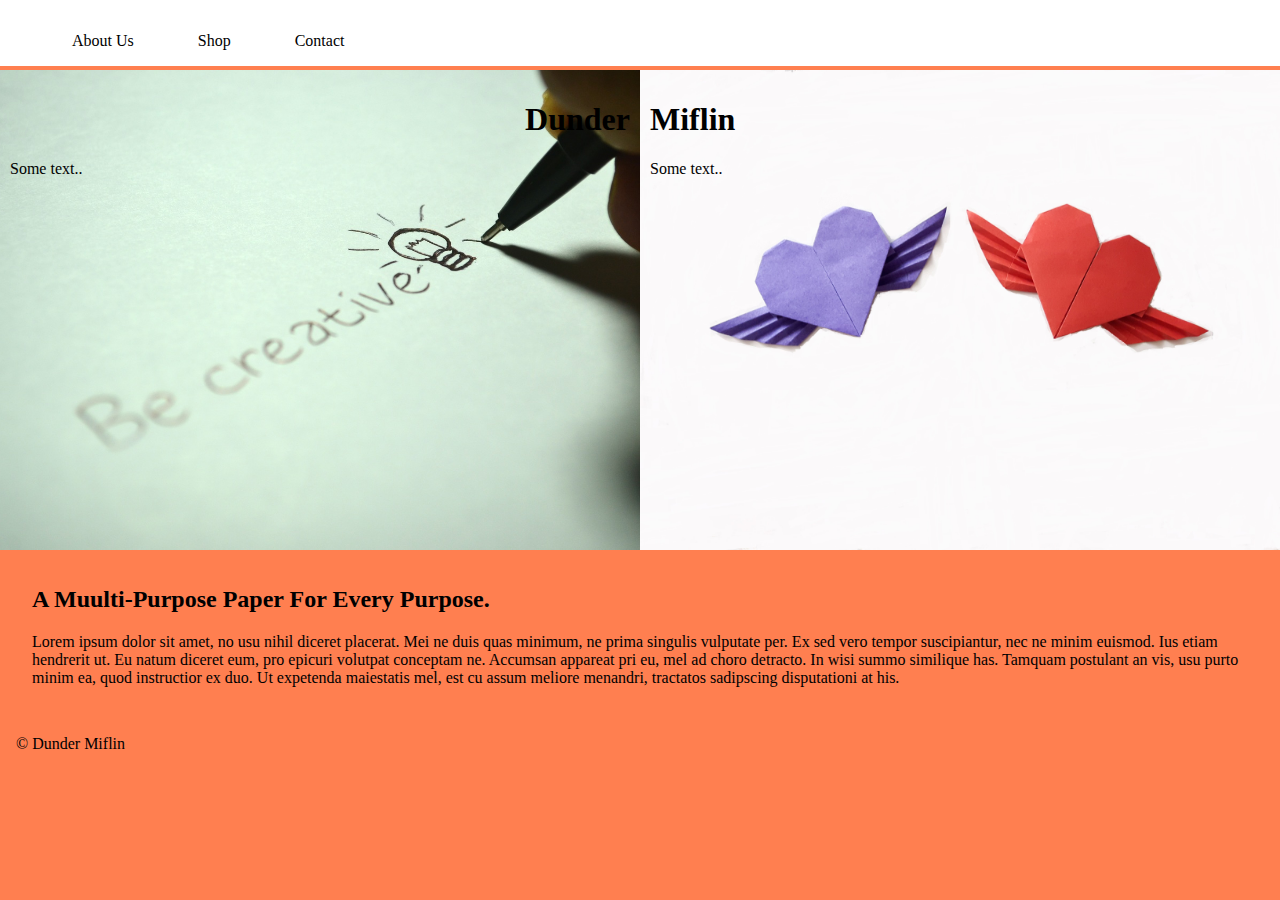
==== paper.html @ 8a682bfd "first commit" ====
<!DOCTYPE html>
<html>
<head>
	<title> Paper</title>
	<link rel="stylesheet" type="text/css" href="paper.css">
</head>
<body>
	<nav>
		<ul>
			<li> About Us</li>
			<li> Shop </li>
			<li>  Contact</li>
		</ul>
	</nav>


<div class="row">
  <div class="column"  id="split1" style="background-color:#aaa;">

    <h1 id="firstName">Dunder</h1>
    <p>Some text..</p>
  </div>
  <div class="column" id="split2" style="background-color:#bbb;">
    <h1 id="lastName">Miflin</h1>
    <p>Some text..</p>
  </div>
</div>

<div class="text">
	<h2> A Muulti-Purpose Paper For Every Purpose.</h2>
				<p>  Lorem ipsum dolor sit amet, no usu nihil diceret placerat. Mei ne duis quas minimum, ne prima singulis vulputate per. Ex sed vero tempor suscipiantur, nec ne minim euismod. Ius etiam hendrerit ut. Eu natum diceret eum, pro epicuri volutpat conceptam ne.

				Accumsan appareat pri eu, mel ad choro detracto. In wisi summo similique has. Tamquam postulant an vis, usu purto minim ea, quod instructior ex duo. Ut expetenda maiestatis mel, est cu assum meliore menandri, tractatos sadipscing disputationi at his.
				</p>
</div>

<footer>
<p> &copy; Dunder Miflin</p>
</footer>


</body>
</html>
---- paper.css ----
body{
	background-color: coral;
	margin: 0 auto;
}

/*  *************  Nav     &&&&&&&&&&&&&&&&&&&&&&&*/

nav{
	display: inline-block;
	background-color: white;
	width: 100%;

}

ul{
	list-style-type: none;
}

li{
	float: left;
	margin: 1rem 2rem;
}

/*   ))))))))))))))))    Big Image    <<<<<<<<<<<<<<<<<<<<<<<*/
/*

#splash {
	width: 100%;
	object-fit: cover;
	height: 30rem;
}*/


* {
    box-sizing: border-box;
}


.column {
    float: left;
    width: 50%;
    padding: 10px;
    height: 30rem; 
}

#split1{
	background-image: url(images/createBulb.jpg);
	background-repeat: no-repeat;
    background-size: auto;
    background-position: center;
    background-size: cover;
}

#split2{
	background-image: url(images/wingedHearts.jpg);
	background-repeat: no-repeat;
    background-size: auto;
    background-position: center;
    background-size: cover;
}

#firstName{
	text-align: right;
}
#lastName{
	text-align: left;
}

.row:after {
    content: "";
    display: table;
    clear: both;
}
/*   &&&&&&&&&&&            Main Section      &&&&&&&&&&*/

.text {
	padding: 1rem 2rem;
}


/*   $$$$$$$$$$       FOOTER      $$$$$$$$$$$$$$$$$*/

footer{
	padding: 0rem 1rem;
}


@media screen and (max-width: 600px) {
    .column {
    	height: 16rem;
        width: 100%;
    }

	#firstName{
		text-align: bottom;
	}
	#lastName{
		text-align: top;
	}







}
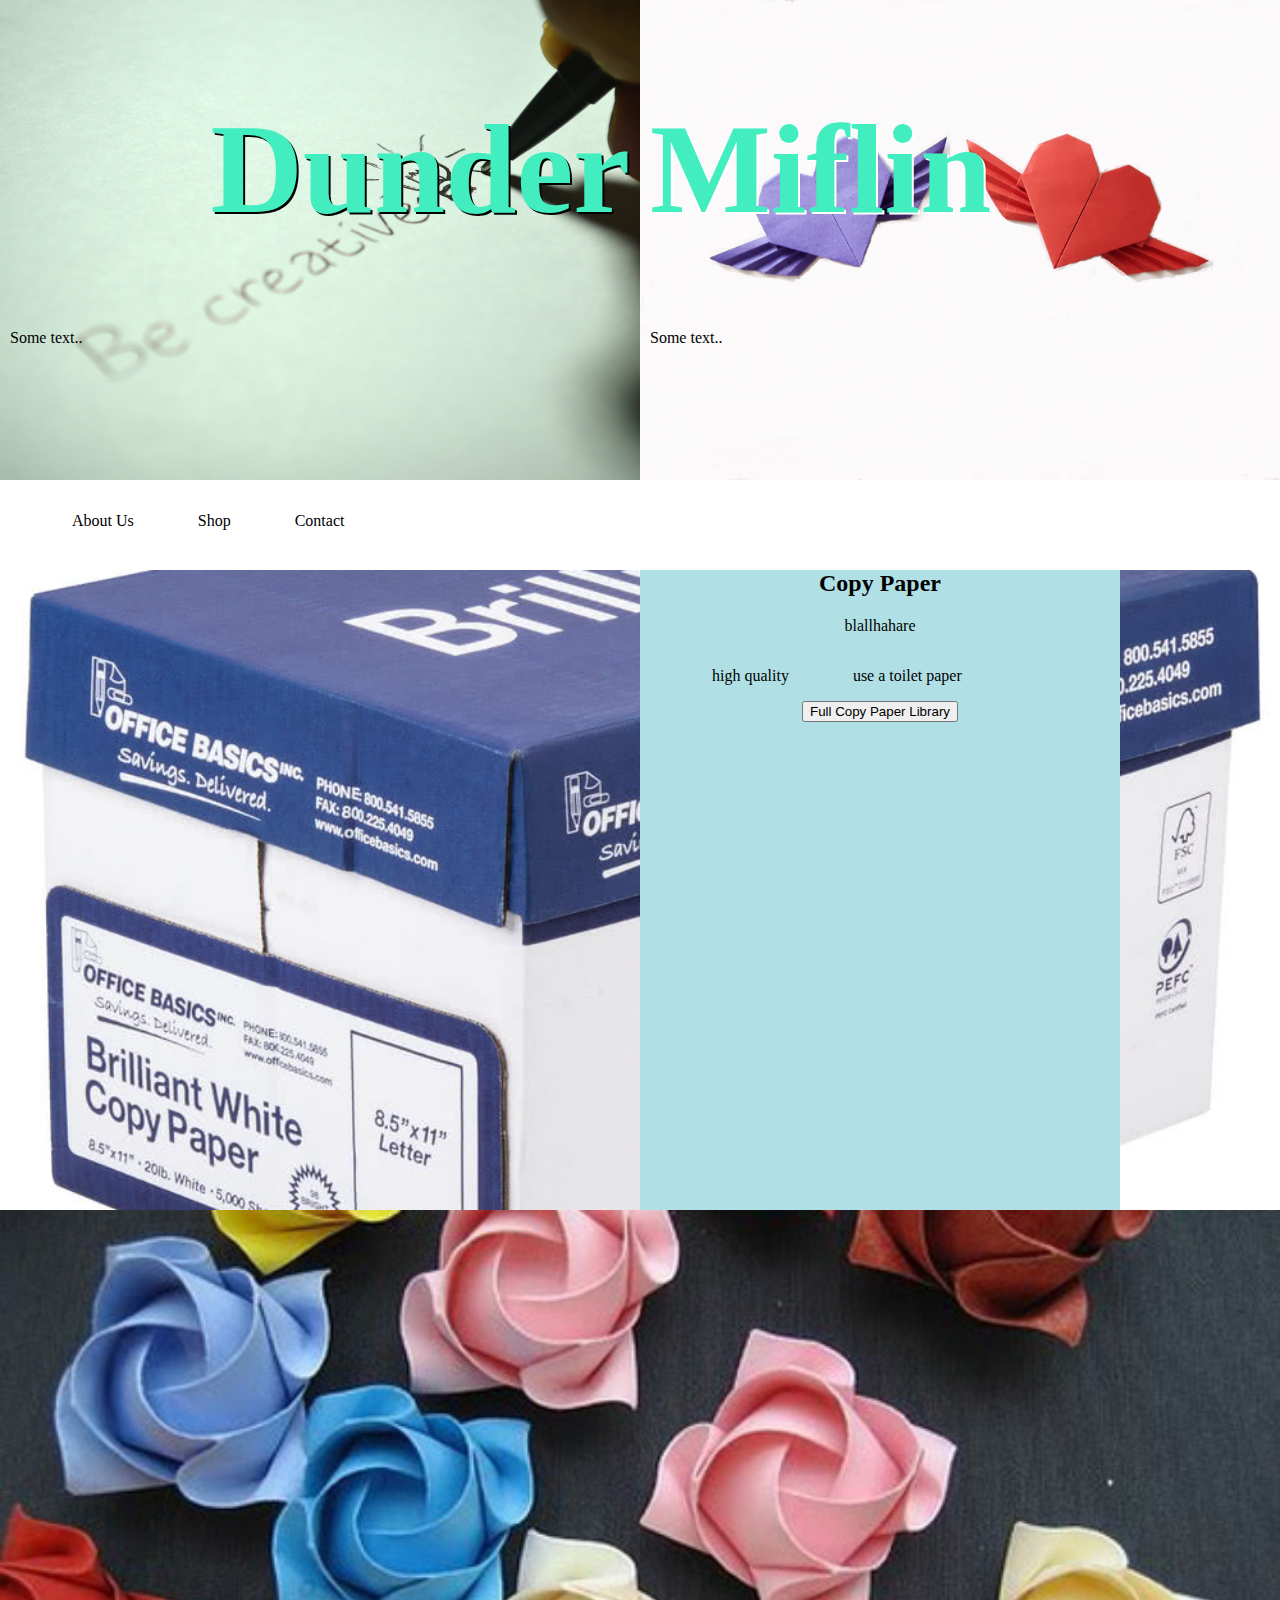
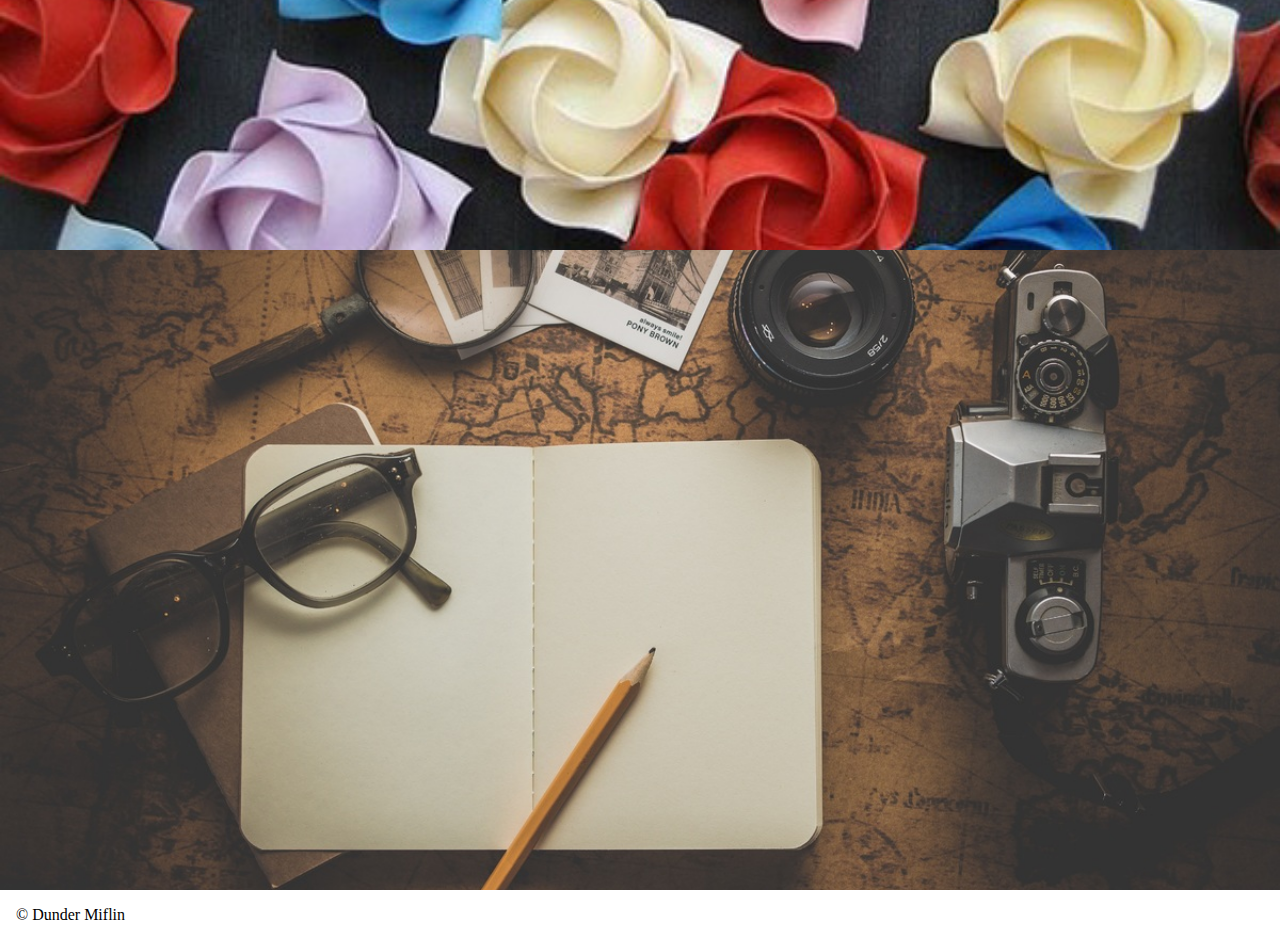
==== commit 76735516: "Over haul" ====
--- a/paper.html
+++ b/paper.html
@@ -5,38 +5,69 @@
 	<link rel="stylesheet" type="text/css" href="paper.css">
 </head>
 <body>
-	<nav>
-		<ul>
-			<li> About Us</li>
-			<li> Shop </li>
-			<li>  Contact</li>
-		</ul>
-	</nav>
+	
 
+			<div class="row">
+			  <div class="column"  id="split1" style="background-color:#aaa;">
 
-<div class="row">
-  <div class="column"  id="split1" style="background-color:#aaa;">
+			    <h1 id="firstName">Dunder</h1>
+			    <p>Some text..</p>
+			  </div>
+			  <div class="column" id="split2" style="background-color:#bbb;">
+			    <h1 id="lastName">Miflin</h1>
+			    <p>Some text..</p>
+			  </div>
+			</div>
 
-    <h1 id="firstName">Dunder</h1>
-    <p>Some text..</p>
-  </div>
-  <div class="column" id="split2" style="background-color:#bbb;">
-    <h1 id="lastName">Miflin</h1>
-    <p>Some text..</p>
-  </div>
-</div>
+			    <nav>
+					<ul>
+						<li> About Us</li>
+						<li> Shop </li>
+						<li>  Contact</li>
+					</ul>
+				</nav>
 
-<div class="text">
-	<h2> A Muulti-Purpose Paper For Every Purpose.</h2>
-				<p>  Lorem ipsum dolor sit amet, no usu nihil diceret placerat. Mei ne duis quas minimum, ne prima singulis vulputate per. Ex sed vero tempor suscipiantur, nec ne minim euismod. Ius etiam hendrerit ut. Eu natum diceret eum, pro epicuri volutpat conceptam ne.
+				<!-- <div class="text">
+					<h2> A Multi-Purpose Paper For Every Purpose.</h2>
+								<p>  Lorem ipsum dolor sit amet, no usu nihil diceret placerat. Mei ne duis quas minimum, ne prima singulis vulputate per. Ex sed vero tempor suscipiantur, nec ne minim euismod. Ius etiam hendrerit ut. Eu natum diceret eum, pro epicuri volutpat conceptam ne.
 
-				Accumsan appareat pri eu, mel ad choro detracto. In wisi summo similique has. Tamquam postulant an vis, usu purto minim ea, quod instructior ex duo. Ut expetenda maiestatis mel, est cu assum meliore menandri, tractatos sadipscing disputationi at his.
-				</p>
-</div>
+								Accumsan appareat pri eu, mel ad choro detracto. In wisi summo similique has. Tamquam postulant an vis, usu purto minim ea, quod instructior ex duo. Ut expetenda maiestatis mel, est cu assum meliore menandri, tractatos sadipscing disputationi at his.
+								</p>
+				</div> -->
 
-<footer>
-<p> &copy; Dunder Miflin</p>
-</footer>
+				<div id="copyPaper">
+					
+
+					 <div class="copyBlurb">
+					 	<!-- <img src="images/copyBundle.jpg" id="copyPaperSmall"> -->
+					 	<h2>Copy Paper</h2>
+					 	<p>  blallhahare</p>
+					 	   <ul>
+					 	   	<li>high quality</li>
+					 	   	<li> use a toilet paper</li>
+					 	   </ul>
+					 	   <button> Full Copy Paper Library</button>
+					 </div>
+
+					
+				</div>
+
+				<!--   **************************************** -->
+
+				<div id="artsAndCrafts">
+					
+				</div>
+				<div id="notebooks">
+					
+				</div>
+
+				<div id="email">
+					
+				</div>
+
+				<footer>
+				   <p> &copy; Dunder Miflin</p>
+				</footer>
 
 
 </body>
--- a/paper.css
+++ b/paper.css
@@ -1,5 +1,5 @@
 body{
-	background-color: coral;
+	
 	margin: 0 auto;
 }
 
@@ -19,6 +19,10 @@
 li{
 	float: left;
 	margin: 1rem 2rem;
+}
+
+h1{
+	font-size: 8em;
 }
 
 /*   ))))))))))))))))    Big Image    <<<<<<<<<<<<<<<<<<<<<<<*/
@@ -61,9 +65,13 @@
 
 #firstName{
 	text-align: right;
+	color: #42edbf;
+	text-shadow: 2px 2px black;
 }
 #lastName{
 	text-align: left;
+	color: #42edbf;
+	text-shadow: 2px 2px white;
 }
 
 .row:after {
@@ -78,14 +86,98 @@
 }
 
 
+/*   *********************         Copy Paper    ***************************/
+
+#copyPaper{
+	background-image: url(images/copyp.jpg);
+	background-repeat: no-repeat;
+    background-size: auto;
+    background-position: center;
+    background-size: cover;
+    height: 40rem;
+}
+
+
+/*#copyPaperSmall{
+	height: 5rem;
+	width: 5rem;
+	float: left;
+
+	object-fit: contain;
+}*/
+
+.copyBlurb{
+	width: 30rem;
+	text-align: center;
+	height: 40rem;
+	margin: 0rem 2rem 2rem 40rem;
+
+	background-color: powderblue;
+}
+
+/*  &&&&&&&&&&&&&&&&&&&&&&&&&&&  Arts N Crafts   #####################*/
+
+
+#artsAndCrafts{
+	background-image: url(images/origami-23.jpg);
+	background-repeat: no-repeat;
+    background-size: auto;
+    background-position: center;
+    background-size: cover;
+    height: 40rem;
+
+}
+/*))))))))))))))))))))))))))))     Notebooks   ((((((((((((((((((((((((((((((*/
+#notebooks{
+	background-image: url(images/adventure.jpg);
+	background-repeat: no-repeat;
+    background-size: auto;
+    background-position: center;
+    background-size: cover;
+    height: 40rem;
+
+}
+
+
+#email{
+
+
+}
+
+
+
+
+
+
+
+
 /*   $$$$$$$$$$       FOOTER      $$$$$$$$$$$$$$$$$*/
 
 footer{
 	padding: 0rem 1rem;
+
 }
+/*  )))))))))))))))      Break Points     ((((((((((((((((((((((*/
+
+@media screen and (max-width: 600px) {
+
+	h1{
+		font-size: 5em;
+	}
+    .column {
+    	height: 16rem;
+        width: 100%;
+    }
+
+	#firstName{
+		text-align: bottom;
+	}
+	#lastName{
+		text-align: top;
+	}
 
 
-@media screen and (max-width: 600px) {
+@media screen and (max-width: 400px) {
     .column {
     	height: 16rem;
         width: 100%;
@@ -100,8 +192,4 @@
 
 
 
-
-
-
-
 }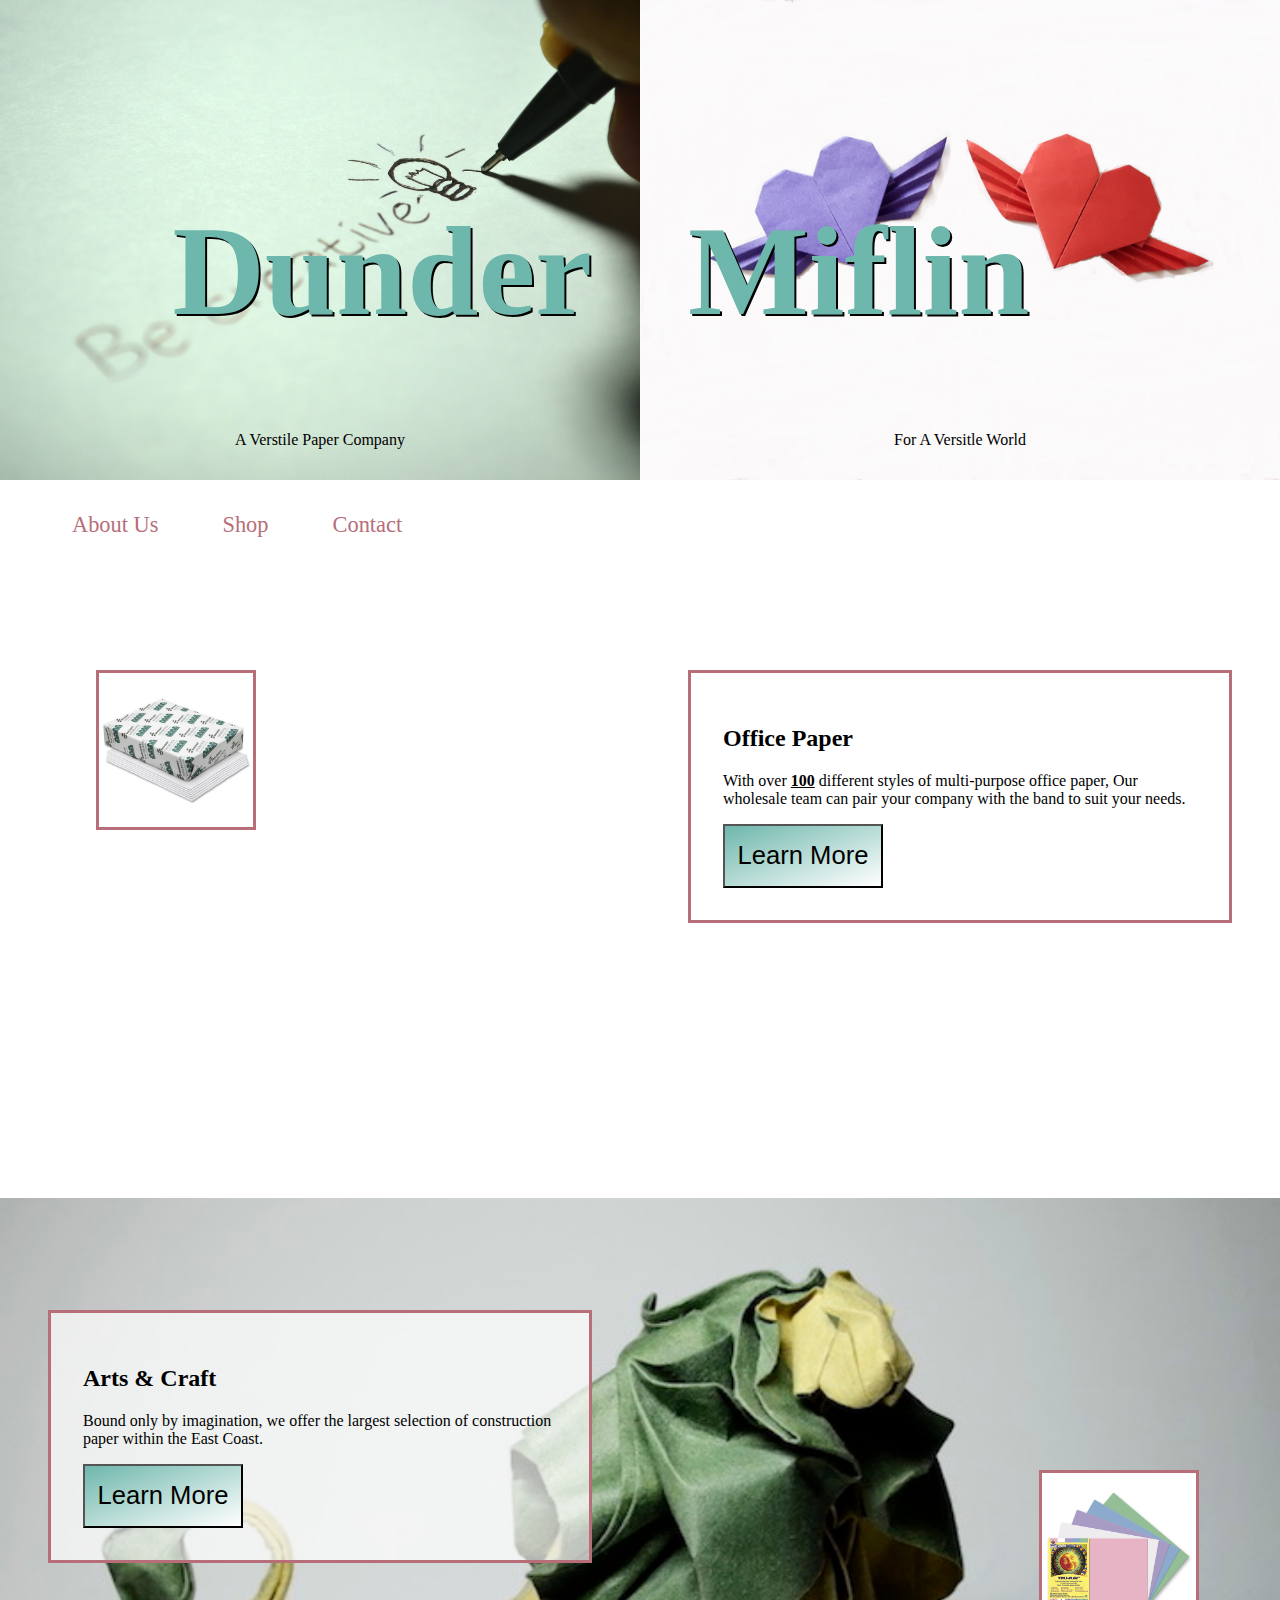
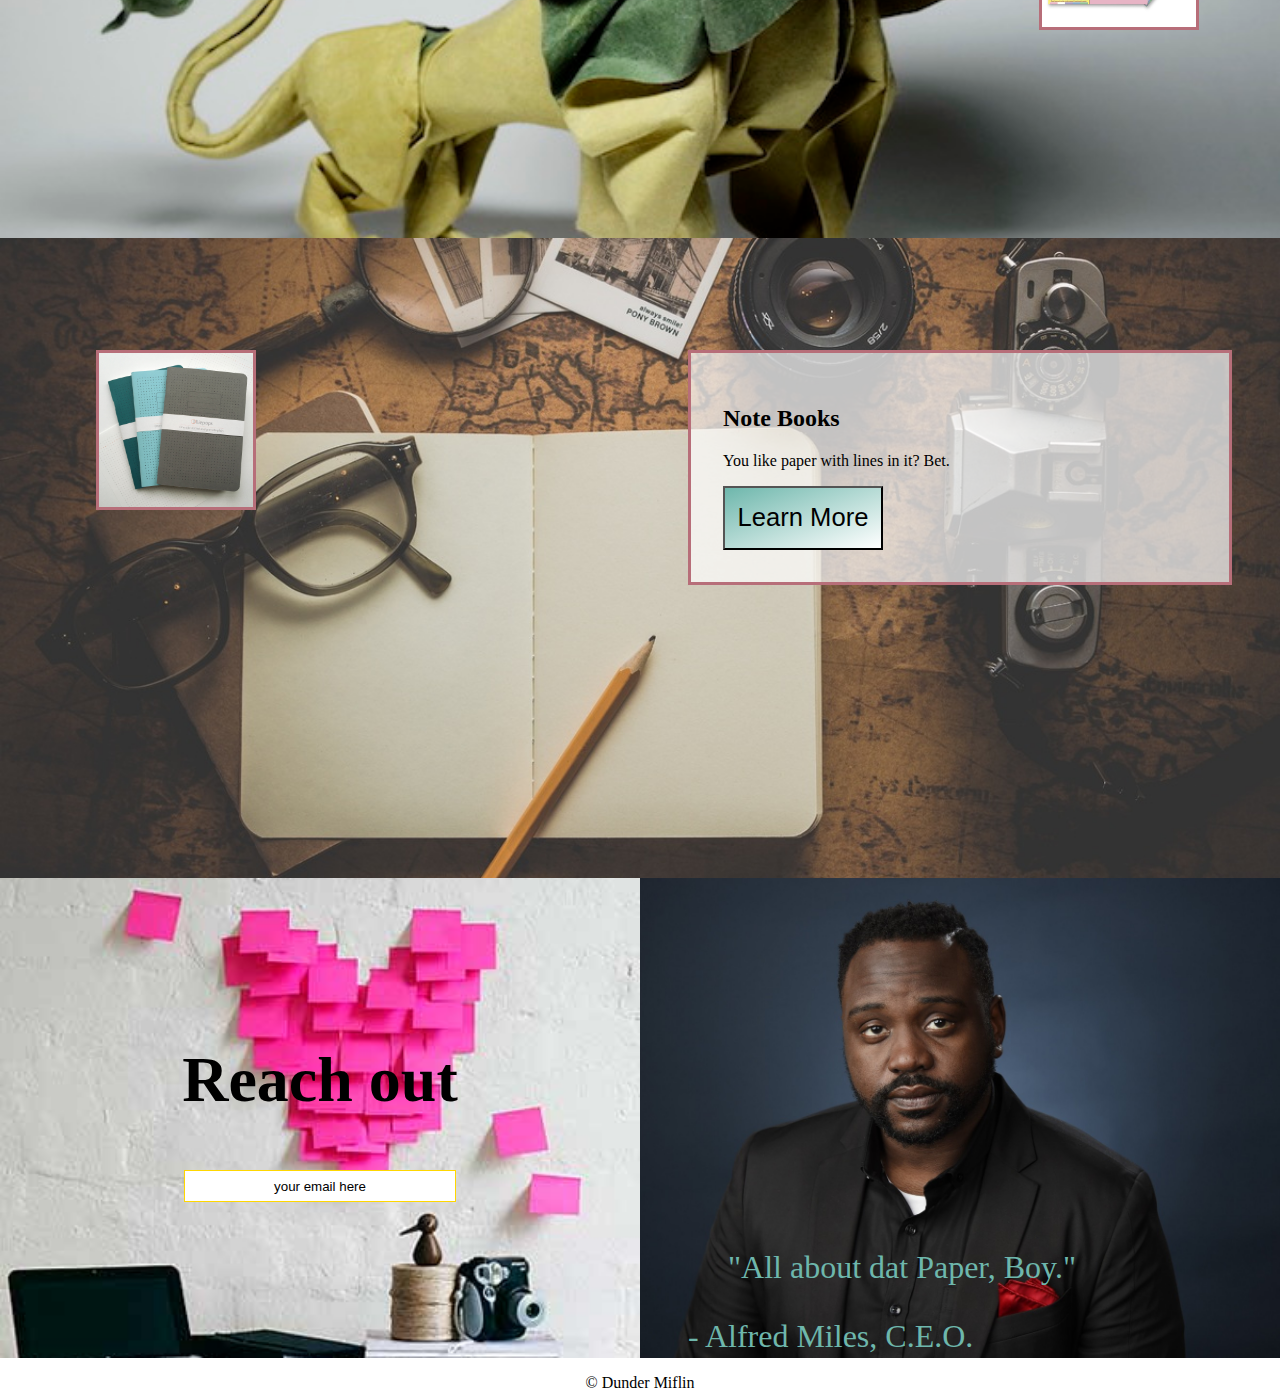
==== commit 7bda510e: "so many updates" ====
--- a/paper.html
+++ b/paper.html
@@ -3,72 +3,156 @@
 <head>
 	<title> Paper</title>
 	<link rel="stylesheet" type="text/css" href="paper.css">
+	<meta name="viewport" content="width=device-width, initial-scale=1">
+
 </head>
 <body>
 	
-
-			<div class="row">
+			<div class="row" id="bigScreen">
 			  <div class="column"  id="split1" style="background-color:#aaa;">
 
 			    <h1 id="firstName">Dunder</h1>
-			    <p>Some text..</p>
+			    <p class="slogan"> A Verstile Paper Company</p>
 			  </div>
 			  <div class="column" id="split2" style="background-color:#bbb;">
-			    <h1 id="lastName">Miflin</h1>
-			    <p>Some text..</p>
+			    <h1 id="lastName">  Miflin</h1>
+			    <p class="slogan"> For A Versitle World</p>
 			  </div>
 			</div>
-
-			    <nav>
+            
+			    <nav id="navbar">
 					<ul>
-						<li> About Us</li>
-						<li> Shop </li>
+						<li > About Us</li>
+						<li > Shop </li>
 						<li>  Contact</li>
 					</ul>
 				</nav>
+            
+		
+                <div class="row" id="copyPaper">
+                	<div class="column">
+                		
+                		<img src="images/copyBundle.jpg" id="copyPaperSmall" class="growImage">
+                		     <div class="copyAd summary">
+                		     	<h2> Copy Paper, 8 1/2" x 11" </h2>
+                		     	   <h3> Item #: 135848 | Model #: 135848-WH</h3>
+                		     	   <p>  It's just paper.
+                		     	   </p>
 
-				<!-- <div class="text">
-					<h2> A Multi-Purpose Paper For Every Purpose.</h2>
-								<p>  Lorem ipsum dolor sit amet, no usu nihil diceret placerat. Mei ne duis quas minimum, ne prima singulis vulputate per. Ex sed vero tempor suscipiantur, nec ne minim euismod. Ius etiam hendrerit ut. Eu natum diceret eum, pro epicuri volutpat conceptam ne.
+                		     	
+                		     </div>
+                		
+                	</div>
+                	<div class="column">
+                		<div class="summary copyAd2">
+                		   <h2> Office Paper </h2>
+					 	  <p>
+					 	  	 With over <b><u>100</u></b> different styles of multi-purpose office paper, Our wholesale team can pair your company with the band to suit your needs.
+					 	  </p>
+                		   <button> Learn More</button>
 
-								Accumsan appareat pri eu, mel ad choro detracto. In wisi summo similique has. Tamquam postulant an vis, usu purto minim ea, quod instructior ex duo. Ut expetenda maiestatis mel, est cu assum meliore menandri, tractatos sadipscing disputationi at his.
-								</p>
-				</div> -->
 
-				<div id="copyPaper">
+                		</div>
+                	</div>
+                </div>
 					
+				
 
-					 <div class="copyBlurb">
-					 	<!-- <img src="images/copyBundle.jpg" id="copyPaperSmall"> -->
-					 	<h2>Copy Paper</h2>
-					 	<p>  blallhahare</p>
-					 	   <ul>
-					 	   	<li>high quality</li>
-					 	   	<li> use a toilet paper</li>
-					 	   </ul>
-					 	   <button> Full Copy Paper Library</button>
-					 </div>
+				    <div class="row" id="artsAndCrafts">
+	                	<div class="column">
+	                		<div class="aNcAd2 summary"> 
+	                		  <h2> Arts &amp; Craft</h2>
+					 	 
+					 	<p> Bound only by imagination, we offer the largest selection of construction paper within the East Coast. </p>
+					 	<button> Learn More</button>
+	                	</div>
+	                	</div>
+	                	<div class="column">
+	                		<img src="images/conPaper.jpg" id="aNcSmall" class="growImage"> 
 
-					
-				</div>
+	                		<div class="aNcAd">
+                		     	<h2> Copy Paper, 8 1/2" x 11" </h2>
+                		     	   <h3> Item #: 135848 | Model #: 135848-WH</h3>
+                		     	   <p>  Still just paper.
+                		     	   </p>
 
-				<!--   **************************************** -->
+                		     	
+                		     </div>
+	                	</div>
+                    </div>
 
-				<div id="artsAndCrafts">
-					
-				</div>
-				<div id="notebooks">
-					
-				</div>
 
-				<div id="email">
-					
-				</div>
+                    <div class="row" id="notebooks">
+	                	<div class="column">
+	                		<img src="images/notebooks.jpg" id="nbSmall" class="growImage">
+
+	                		<div class="nbAd summary">
+                		     	<h2> Copy Paper, 8 1/2" x 11" </h2>
+                		     	   <h3> Item #: 135848 | Model #: 135848-WH</h3>
+                		     	   <p>  Still just paper.
+                		     	   </p>
+
+                		     	   <div class="aNcAd">
+                		     	<h2> Copy Paper, 8 1/2" x 11" </h2>
+                		     	   <h3> Item #: 135848 | Model #: 135848-WH</h3>
+                		     	   <p>  Still just paper.
+                		     	   </p>
+
+                		     	
+                		     </div>	  
+                		     </div>
+	                	</div>
+	                	<div class="column">
+	                	<div class="summary nbAd2"> 
+	                		<h2> Note Books</h2>
+					 	
+					 	<p>  You like paper with lines in it?  Bet.</p>
+					 	   <button> Learn More</button>
+					    </div>
+					    </div>
+	                </div>
+
+	                <div class="row" id="finalwords">
+	                	<div class="column" id="CEOsidepic">
+	                	    <div id="email">
+	                	    	<h2> Reach out</h2>
+
+	                	    	<input type="text" name="email" value="your email here">
+	                	    </div>
+
+
+	                		
+	                	</div>
+	                	<div class="column" id="CEO">
+                          <div id="email2">
+	                	    	<h2> Reach out</h2>
+
+	                	    	<input type="text" name="email" value="your email here">
+	                	    </div>
+
+
+	                      <div id="qoute">
+	                		<p>
+	                			<blockquote> "All about dat Paper, Boy."</blockquote>
+	                			
+	                			 - Alfred Miles, C.E.O.
+	                		</p>
+	                		</div>
+					    </div>
+	                </div>
+                   
+                   
+
+
+			
 
 				<footer>
-				   <p> &copy; Dunder Miflin</p>
+					<div id="footerNotes">
+						<p> &copy; Dunder Miflin</p>
+					</div>
+				   
 				</footer>
 
-
+   <script type="text/javascript" src="paper.js"></script>
 </body>
 </html>--- a/paper.css
+++ b/paper.css
@@ -1,7 +1,22 @@
-body{
-	
+body{	
 	margin: 0 auto;
 }
+
+button{
+	height: 4rem;
+	width: 10rem;
+	background: linear-gradient(to bottom right, #6EB7AC, #ffffff);
+	color:black;
+	font-size: 1.6em;
+}
+
+input{
+	border: 1px solid gold;
+	width: 17rem;
+	height: 2rem;
+	text-align: center;
+}
+
 
 /*  *************  Nav     &&&&&&&&&&&&&&&&&&&&&&&*/
 
@@ -9,7 +24,10 @@
 	display: inline-block;
 	background-color: white;
 	width: 100%;
-
+}
+
+.fixed-nav nav{
+	position: fixed;
 }
 
 ul{
@@ -19,20 +37,22 @@
 li{
 	float: left;
 	margin: 1rem 2rem;
-}
+	color: #B76E79;
+	font-size: 1.4em;
+
+}
+
+li:hover {
+	color: #6EB7AC;
+	font-weight: bold;
+}
+
 
 h1{
 	font-size: 8em;
 }
 
 /*   ))))))))))))))))    Big Image    <<<<<<<<<<<<<<<<<<<<<<<*/
-/*
-
-#splash {
-	width: 100%;
-	object-fit: cover;
-	height: 30rem;
-}*/
 
 
 * {
@@ -45,9 +65,10 @@
     width: 50%;
     padding: 10px;
     height: 30rem; 
-}
-
-#split1{
+    padding: 7rem 3rem 3rem 3rem;
+}
+
+#split1 {
 	background-image: url(images/createBulb.jpg);
 	background-repeat: no-repeat;
     background-size: auto;
@@ -55,7 +76,7 @@
     background-size: cover;
 }
 
-#split2{
+#split2 {
 	background-image: url(images/wingedHearts.jpg);
 	background-repeat: no-repeat;
     background-size: auto;
@@ -65,31 +86,75 @@
 
 #firstName{
 	text-align: right;
-	color: #42edbf;
+	color: #6EB7AC;
 	text-shadow: 2px 2px black;
+	word-spacing: 2px;
 }
 #lastName{
 	text-align: left;
-	color: #42edbf;
-	text-shadow: 2px 2px white;
-}
+	color: #6EB7AC;
+	text-shadow: 2px 2px black;
+	word-spacing: 2px;
+}
+
+.slogan{
+	text-align: center;
+}
+
 
 .row:after {
     content: "";
     display: table;
     clear: both;
 }
-/*   &&&&&&&&&&&            Main Section      &&&&&&&&&&*/
+
+.summary{
+	background-color: rgba(255, 255, 255, 0.7);
+	padding: 2rem;
+	border: 3px solid #B76E79;
+
+}
+/*   &&&&&&&&&&&            Paper types section      &&&&&&&&&&*/
 
 .text {
 	padding: 1rem 2rem;
 }
 
+.growImage {
+	-webkit-transition: width 2s, height 2s, -webkit-transform 2s; 
+    transition: width 2s, height 2s, transform 2s;
+}
+
+.growImage:hover{
+	transform: scale(1.9);
+  -moz-transform: scale(1.9);
+
+}
+
+.copyAd{
+	visibility: hidden;
+	float: left;
+	
+
+}
+
+.aNcAd{
+	visibility: hidden;
+	float: left;
+	
+}
+
+.nbAd{
+	visibility: hidden;
+	float: left;
+	
+	
+}
 
 /*   *********************         Copy Paper    ***************************/
 
 #copyPaper{
-	background-image: url(images/copyp.jpg);
+	background-image: url(images/chart.jpg);
 	background-repeat: no-repeat;
     background-size: auto;
     background-position: center;
@@ -98,35 +163,62 @@
 }
 
 
-/*#copyPaperSmall{
-	height: 5rem;
-	width: 5rem;
-	float: left;
-
+#copyPaperSmall{
+	height: 10rem;
+	width: 10rem;
+	margin-left: 3rem;
 	object-fit: contain;
-}*/
-
-.copyBlurb{
+	border: 3px solid #B76E79;
+	-webkit-transition: width 2s, height 2s, -webkit-transform 2s; 
+    transition: width 2s, height 2s, transform 2s;
+    z-index: 1;
+	
+}
+
+
+
+
+/*.copyBlurb{
+	float: right;
 	width: 30rem;
 	text-align: center;
 	height: 40rem;
 	margin: 0rem 2rem 2rem 40rem;
-
-	background-color: powderblue;
-}
+	border: 1px solid white;
+	padding: 3rem 2rem 3rem 2rem;
+}*/
 
 /*  &&&&&&&&&&&&&&&&&&&&&&&&&&&  Arts N Crafts   #####################*/
 
 
 #artsAndCrafts{
-	background-image: url(images/origami-23.jpg);
+	background-image: url(images/greenLion.jpg);
 	background-repeat: no-repeat;
     background-size: auto;
     background-position: center;
     background-size: cover;
     height: 40rem;
-
-}
+}
+
+#aNcSmall{
+	height: 10rem;
+	width: 10rem;
+	object-fit: contain;
+	margin-left: 3rem;
+	margin-top: 10rem;
+	border: 3px solid #B76E79;
+	
+}
+
+/*.aNcBlurb {
+	float: left;
+	width: 30rem;
+	text-align: center;
+	height: 40rem;
+	margin: 0rem 0rem 0rem 2rem;
+	border: 1px solid white;
+	padding: 3rem 2rem 3rem 2rem;
+}*/
 /*))))))))))))))))))))))))))))     Notebooks   ((((((((((((((((((((((((((((((*/
 #notebooks{
 	background-image: url(images/adventure.jpg);
@@ -138,28 +230,85 @@
 
 }
 
+#nbSmall{
+	height: 10rem;
+	width: 10rem;
+	object-fit: contain;
+	margin-left: 3rem;
+	border: 3px solid #B76E79;
+	
+}
+
+/*.notebookBlurb{
+	width: 30rem;
+	text-align: center;
+	height: 40rem;
+	margin: 0rem 2rem 2rem 40rem;
+	border: 1px solid white;
+}*/
+
+/*^^^^^^^^^^^^^^^^           CEO & Emal    >>>>>>>>>>>>>>>>>>>>>>>>>>*/
+
+
+#finalwords{
+	height: 30rem;
+}
+#CEO{
+	background-image: url(images/paperboi.jpg);
+	background-repeat: no-repeat;
+    background-size: auto;
+    background-position: center;
+    background-size: cover;
+
+}
+
+#CEOsidepic{
+	background-image: url(images/postheart.jpg);
+	background-repeat: no-repeat;
+    background-size: auto;
+    background-position: center;
+    background-size: cover;
+
+}
+
+#qoute{
+	margin-top: 10rem;
+	font-size: 2em;
+	color: #6EB7AC;
+}
 
 #email{
-
-
-}
-
-
-
-
-
+	text-align: center;
+}
+
+#email h2 {
+	font-size: 4em;
+}
+
+
+#email2 {
+	visibility: hidden;
+}
 
 
 
 /*   $$$$$$$$$$       FOOTER      $$$$$$$$$$$$$$$$$*/
 
 footer{
+	height: 1rem;
 	padding: 0rem 1rem;
-
-}
+	
+	text-align: center;
+	clear: left;
+	/*box-sizing: border-box;*/
+}
+
+/*#footerNotes{
+	margin-top: 3rem;
+}*/
 /*  )))))))))))))))      Break Points     ((((((((((((((((((((((*/
 
-@media screen and (max-width: 600px) {
+/*@media screen and (max-width: 600px) {
 
 	h1{
 		font-size: 5em;
@@ -171,25 +320,138 @@
 
 	#firstName{
 		text-align: bottom;
+
 	}
 	#lastName{
 		text-align: top;
-	}
-
-
-@media screen and (max-width: 400px) {
+	}*/
+/*   ^^^^^^^            Break Points     >>>>>>>>>>>>>>>>>>*/
+
+
+@media (max-width: 900px) {
     .column {
     	height: 16rem;
         width: 100%;
     }
 
 	#firstName{
-		text-align: bottom;
+		text-align: center;
+		font-size: 5em;
 	}
 	#lastName{
-		text-align: top;
+		text-align: center;
+		font-size: 5em;
 	}
 
-
-
-}+	.slogan{
+	visibility: hidden;
+}
+
+	button{
+	height: 3rem;
+	width: 6rem;
+	background: linear-gradient(to bottom right, #15d822, #ffffff);
+	color:black;
+	font-size: 1em;	
+}
+
+
+#copyPaperSmall{
+	visibility: hidden;	
+}
+#copyPaper{
+	background-image: url(images/chart.jpg);
+	background-repeat: no-repeat;
+    background-size: auto;
+    background-position: center;
+    background-size: cover;
+    height: 35rem;
+
+}
+
+#aNcSmall{
+	visibility: hidden;
+}
+
+#nbSmall{
+	visibility: hidden;
+}
+
+
+.summary{
+
+	background-color: rgba(255, 255, 255, 0.7);
+	padding: 1rem;
+    border: 3px solid #B76E79;
+    width: 40rem;
+}
+
+#finalwords{
+	background-image: url(images/oneheart2.jpg);
+	background-repeat: no-repeat;
+    background-size: auto;
+    background-position: center;
+    background-size: cover;
+
+}
+
+#CEO {
+	visibility: hidden;
+}
+#CEOsidepic{
+	visibility: hidden;
+}
+
+#email{
+	visibility: hidden;
+}
+#email2{
+  visibility: visible;
+  text-align: center;
+  font-size: 3em;
+}
+
+footer{
+	
+}
+
+
+}
+
+
+
+@media(max-width: 400px) {
+
+      
+      #copyPaper{
+      	display: none;
+      }
+      #artsAndCrafts{
+	   display: none;
+      }
+      #notebooks{
+      	display: none;
+      }
+      #finalwords{
+      	display: none;
+      }
+
+      #navbar{
+      	display: none;
+      }
+
+
+
+
+}
+
+
+
+
+
+
+
+
+
+
+
